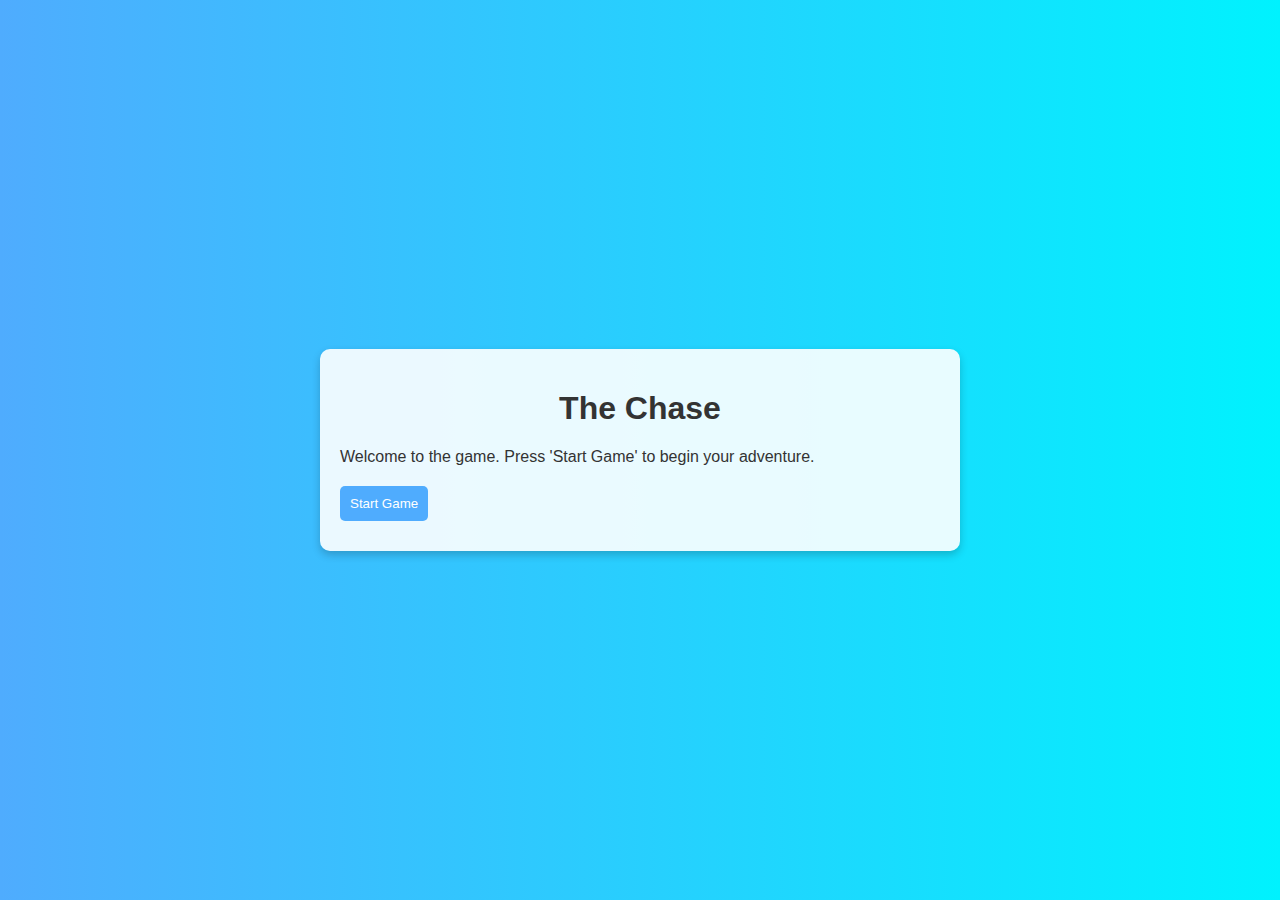
==== index.html @ decea2cd "Update index.html" ====
<html lang="en">
<head>
    <meta charset="UTF-8">
    <meta name="viewport" content="width=device-width, initial-scale=1.0">
    <title>Text Adventure Game: The Chase</title>
    <style>
        body {
            font-family: 'Arial', sans-serif;
            background: linear-gradient(to right, #4facfe, #00f2fe);
            color: #333;
            display: flex;
            justify-content: center;
            align-items: center;
            height: 100vh;
            margin: 0;
        }
        #game {
            background-color: rgba(255, 255, 255, 0.9);
            border-radius: 10px;
            box-shadow: 0 4px 8px rgba(0, 0, 0, 0.2);
            padding: 20px;
            max-width: 600px;
            width: 100%;
        }
        h1 {
            text-align: center;
        }
        #story {
            margin-bottom: 20px;
        }
        .button, #codeButton {
            background-color: #4facfe;
            border: none;
            border-radius: 5px;
            color: white;
            cursor: pointer;
            display: block;
            margin: 10px 0;
            padding: 10px;
            text-align: center;
            transition: background-color 0.3s;
        }
        .button:hover, #codeButton:hover {
            background-color: #00f2fe;
        }
        #codeInput {
            margin: 10px 0;
            padding: 10px;
            width: calc(100% - 22px);
            border-radius: 5px;
            border: 1px solid #ccc;
        }
    </style>
</head>
<body>
    <div id="game">
        <h1>The Chase</h1>
        <p id="story">Welcome to the game. Press 'Start Game' to begin your adventure.</p>
        <div id="choices"></div>
        <input type="text" id="codeInput" placeholder="Enter code" style="display:none;">
        <button id="codeButton" style="display:none;">Submit Code</button>
      <button id="startButton" class="button">Start Game</button>

<script>
    // Function to start the game
    function startGame()

    // Add event listener to the start button
    document.addEventListener('DOMContentLoaded', function() {
        const startButton = document.getElementById('startButton');
        startButton.addEventListener('click', startGame);
    });
</script>
    <script>
        document.addEventListener('DOMContentLoaded', () => {
            const storyElement = document.getElementById('story');
            const choicesElement = document.getElementById('choices');
            const codeInput = document.getElementById('codeInput');
            const codeButton = document.getElementById('codeButton');
            const startButton = document.getElementById('startButton');

            const secretCode = "SECRET123"; // Define the secret code

            const story = {
                start: {
                    text: "You are a detective in a bustling city. You've received a tip-off about a notorious criminal. You can either go to the docks where they were last seen or head to their known hideout.",
                    choices: [
                        { text: "Go to the docks", next: "docks" },
                        { text: "Go to the hideout", next: "hideout" }
                    ]
                },
                docks: {
                    text: "At the docks, you find some clues pointing towards an old warehouse. Do you want to enter the warehouse or investigate the area further?",
                    choices: [
                        { text: "Enter the warehouse", next: "warehouse" },
                        { text: "Investigate further", next: "investigateDocks" },
                        { text: "Go back to the hideout", next: "hideout" }
                    ]
                },
                hideout: {
                    text: "At the hideout, it's eerily quiet. You find a map with several marked locations. Do you want to check the basement or follow the map to a new location?",
                    choices: [
                        { text: "Check the basement", next: "basement" },
                        { text: "Follow the map", next: "mapLocation" },
                        { text: "Go back to the docks", next: "docks" }
                    ]
                },
                warehouse: {
                    text: "Inside the warehouse, you find a hidden passage. You hear footsteps approaching. Do you hide or confront the person?",
                    choices: [
                        { text: "Hide", next: "hide" },
                        { text: "Confront", next: "confront" }
                    ]
                },
                investigateDocks: {
                    text: "While investigating, you discover a small boat. The engine is still warm. Do you follow the boat's trail or go back to the warehouse?",
                    choices: [
                        { text: "Follow the boat's trail", next: "boatTrail" },
                        { text: "Go back to the warehouse", next: "warehouse" }
                    ]
                },
                basement: {
                    text: "In the basement, you find a secret tunnel leading to the city sewer system. It's dark and dangerous. Do you enter the tunnel or go back up?",
                    choices: [
                        { text: "Enter the tunnel", next: "tunnel" },
                        { text: "Go back up", next: "hideout" }
                    ]
                },
                mapLocation: {
                    text: "Following the map, you arrive at an abandoned factory. There are signs of recent activity. Do you sneak in or call for backup?",
                    choices: [
                        { text: "Sneak in", next: "sneakIn" },
                        { text: "Call for backup", next: "backup" }
                    ]
                },
                hide: {
                    text: "You hide behind some crates and see the criminal. They haven't noticed you yet. Do you wait for them to leave or try to capture them now?",
                    choices: [
                        { text: "Wait", next: "wait" },
                        { text: "Capture", next: "capture" }
                    ]
                },
                confront: {
                    text: "You confront the person, but it turns out to be a decoy. The real criminal escapes. Do you chase after them or call for reinforcements?",
                    choices: [
                        { text: "Chase", next: "chase" },
                        { text: "Call for reinforcements", next: "reinforcements" }
                    ]
                },
                boatTrail: {
                    text: "Following the boat's trail, you reach a small island. There’s a hut in the middle. Do you approach the hut or observe from a distance?",
                    choices: [
                        { text: "Approach the hut", next: "hut" },
                        { text: "Observe from a distance", next: "observe" }
                    ]
                },
                tunnel: {
                    text: "In the tunnel, you find evidence that the criminal was here recently. The tunnel splits into two paths. Do you take the left or right path?",
                    choices: [
                        { text: "Left path", next: "leftPath" },
                        { text: "Right path", next: "rightPath" }
                    ]
                },
                sneakIn: {
                    text: "Sneaking in, you manage to catch the criminal off guard. You successfully apprehend them and complete your mission!",
                    choices: [
                        { text: "Restart", next: "start" }
                    ]
                },
                backup: {
                    text: "Backup arrives and you surround the factory. The criminal is captured without any resistance. Mission accomplished!",
                    choices: [
                        { text: "Restart", next: "start" }
                    ]
                },
                wait: {
                    text: "You wait patiently and the criminal eventually leaves. You follow them discreetly and manage to capture them at a less crowded place. Well done!",
                    choices: [
                        { text: "Restart", next: "start" }
                    ]
                },
                capture: {
                    text: "You try to capture the criminal but they fight back fiercely. You manage to subdue them but get injured in the process. Mission accomplished, but at a cost.",
                    choices: [
                        { text: "Restart", next: "start" }
                    ]
                },
                chase: {
                    text: "You chase the criminal through the streets and finally catch them. It's a thrilling pursuit but you manage to bring them to justice.",
                    choices: [
                        { text: "Restart", next: "start" }
                    ]
                },
                reinforcements: {
                    text: "Reinforcements arrive and together you corner the criminal. They surrender without a fight. Another job well done.",
                    choices: [
                        { text: "Restart", next: "start" }
                    ]
                },
                hut: {
                    text: "You approach the hut and find the criminal inside. They try to flee but you manage to apprehend them. Good work!",
                    choices: [
                        { text: "Restart", next: "start" }
                    ]
                },
                observe: {
                    text: "You observe from a distance and gather crucial evidence. Later, you call for backup and the criminal is captured without any issue.",
                    choices: [
                        { text: "Restart", next: "start" }
                    ]
                }
            };

<!DOCTYPE html>
<html lang="en">
<head>
    <meta charset="UTF-8">
    <meta name="viewport" content="width=device-width, initial-scale=1.0">
    <title>Text Adventure Game: The Chase</title>
    <style>
        body {
            font-family: 'Arial', sans-serif;
            background: linear-gradient(to right, #4facfe, #00f2fe);
            color: #333;
            display: flex;
            justify-content: center;
            align-items: center;
            height: 100vh;
            margin: 0;
        }
        #game {
            background-color: rgba(255, 255, 255, 0.9);
            border-radius: 10px;
            box-shadow: 0 4px 8px rgba(0, 0, 0, 0.2);
            padding: 20px;
            max-width: 600px;
            width: 100%;
        }
        h1 {
            text-align: center;
        }
        #story {
            margin-bottom: 20px;
        }
        .button, #codeButton {
            background-color: #4facfe;
            border: none;
            border-radius: 5px;
            color: white;
            cursor: pointer;
            display: block;
            margin: 10px 0;
            padding: 10px;
            text-align: center;
            transition: background-color 0.3s;
        }
        .button:hover, #codeButton:hover {
            background-color: #00f2fe;
        }
        #codeInput {
            margin: 10px 0;
            padding: 10px;
            width: calc(100% - 22px);
            border-radius: 5px;
            border: 1px solid #ccc;
        }
    </style>
</head>
<body>
    <div id="game">
        <h1>The Chase</h1>
        <p id="story">Welcome to the game. Press 'Start Game' to begin your adventure.</p>
        <div id="choices"></div>
        <input type="text" id="codeInput" placeholder="Enter code" style="display:none;">
        <button id="codeButton" style="display:none;">Submit Code</button>
        <button id="startButton" class="button">Start Game</button>
    </div>

    <script>
        document.addEventListener('DOMContentLoaded', () => {
            const storyElement = document.getElementById('story');
            const choicesElement = document.getElementById('choices');
            const codeInput = document.getElementById('codeInput');
            const codeButton = document.getElementById('codeButton');
            const startButton = document.getElementById('startButton');

            const secretCode = "SECRET123"; // Define the secret code

            const story = {
                start: {
                    text: "You are a detective in a bustling city. You've received a tip-off about a notorious criminal. You can either go to the docks where they were last seen or head to their known hideout.",
                    choices: [
                        { text: "Go to the docks", next: "docks" },
                        { text: "Go to the hideout", next: "hideout" }
                    ]
                },
                docks: {
                    text: "At the docks, you find some clues pointing towards an old warehouse. Do you want to enter the warehouse or investigate the area further?",
                    choices: [
                        { text: "Enter the warehouse", next: "warehouse" },
                        { text: "Investigate further", next: "investigateDocks" },
                        { text: "Go back to the hideout", next: "hideout" }
                    ]
                },
                hideout: {
                    text: "At the hideout, it's eerily quiet. You find a map with several marked locations. Do you want to check the basement or follow the map to a new location?",
                    choices: [
                        { text: "Check the basement", next: "basement" },
                        { text: "Follow the map", next: "mapLocation" },
                        { text: "Go back to the docks", next: "docks" }
                    ]
                },
                warehouse: {
                    text: "Inside the warehouse, you find a hidden passage. You hear footsteps approaching. Do you hide or confront the person?",
                    choices: [
                        { text: "Hide", next: "hide" },
                        { text: "Confront", next: "confront" }
                    ]
                },
                investigateDocks: {
                    text: "While investigating, you discover a small boat. The engine is still warm. Do you follow the boat's trail or go back to the warehouse?",
                    choices: [
                        { text: "Follow the boat's trail", next: "boatTrail" },
                        { text: "Go back to the warehouse", next: "warehouse" }
                    ]
                },
                basement: {
                    text: "In the basement, you find a secret tunnel leading to the city sewer system. It's dark and dangerous. Do you enter the tunnel or go back up?",
                    choices: [
                        { text: "Enter the tunnel", next: "tunnel" },
                        { text: "Go back up", next: "hideout" }
                    ]
                },
                mapLocation: {
                    text: "Following the map, you arrive at an abandoned factory. There are signs of recent activity. Do you sneak in or call for backup?",
                    choices: [
                        { text: "Sneak in", next: "sneakIn" },
                        { text: "Call for backup", next: "backup" }
                    ]
                },
                hide: {
                    text: "You hide behind some crates and see the criminal. They haven't noticed you yet. Do you wait for them to leave or try to capture them now?",
                    choices: [
                        { text: "Wait", next: "wait" },
                        { text: "Capture", next: "capture" }
                    ]
                },
                confront: {
                    text: "You confront the person, but it turns out to be a decoy. The real criminal escapes. Do you chase after them or call for reinforcements?",
                    choices: [
                        { text: "Chase", next: "chase" },
                        { text: "Call for reinforcements", next: "reinforcements" }
                    ]
                },
                boatTrail: {
                    text: "Following the boat's trail, you reach a small island. There’s a hut in the middle. Do you approach the hut or observe from a distance?",
                    choices: [
                        { text: "Approach the hut", next: "hut" },
                        { text: "Observe from a distance", next: "observe" }
                    ]
                },
                tunnel: {
                    text: "In the tunnel, you find evidence that the criminal was here recently. The tunnel splits into two paths. Do you take the left or right path?",
                    choices: [
                        { text: "Left path", next: "leftPath" },
                        { text: "Right path", next: "rightPath" }
                    ]
                },
                sneakIn: {
                    text: "Sneaking in, you manage to catch the criminal off guard. You successfully apprehend them and complete your mission!",
                    choices: [
                        { text: "Restart", next: "start" }
                    ]
                },
                backup: {
                    text: "Backup arrives and you surround the factory. The criminal is captured without any resistance. Mission accomplished!",
                    choices: [
                        { text: "Restart", next: "start" }
                    ]
                },
                wait: {
                    text: "You wait patiently and the criminal eventually leaves. You follow them discreetly and manage to capture them at a less crowded place. Well done!",
                    choices: [
                        { text: "Restart", next: "start" }
                    ]
                },
                capture: {
                    text: "You try to capture the criminal but they fight back fiercely. You manage to subdue them but get injured in the process. Mission accomplished, but at a cost.",
                    choices: [
                        { text: "Restart", next: "start" }
                    ]
                },
                chase: {
                    text: "You chase the criminal through the streets and finally catch them. It's a thrilling pursuit but you manage to bring them to justice.",
                    choices: [
                        { text: "Restart", next: "start" }
                    ]
                },
                reinforcements: {
                    text: "Reinforcements arrive and together you corner the criminal. They surrender without a fight. Another job well done.",
                    choices: [
                        { text: "Restart", next: "start" }
                    ]
                },
                hut: {
                    text: "You approach the hut and find the criminal inside. They try to flee but you manage to apprehend them. Good work!",
                    choices: [
                        { text: "Restart", next: "start" }
                    ]
                },
                observe: {
                    text: "You observe from a distance and gather crucial evidence. Later, you call for backup and the criminal is captured without any issue.",
                    choices: [
                        { text: "Restart", next: "start" }
                    ]
                }
            };

    // Function to display the story and choices for a given story node
    function displayStory(node) {
        const storyElement = document.getElementById('story');
        const choicesElement = document.getElementById('choices');

        // Display the text for the current story node
        storyElement.innerText = story[node].text;

        // Clear previous choices
        choicesElement.innerHTML = '';

        // Display choices for the current story node
        story[node].choices.forEach(choice => {
            const button = document.createElement('button');
            button.innerText = choice.text;
            button.className = 'button';
            button.addEventListener('click', () => displayStory(choice.next));
            choicesElement.appendChild(button);
        });
    }

    // Add event listener to start the game when the DOM is loaded
    document.addEventListener('DOMContentLoaded', function() {
        const startButton = document.getElementById('startButton');
        startButton.addEventListener('click', function() {
            // Start the game by displaying the initial story node
            displayStory('start');
        });
    });
</script>
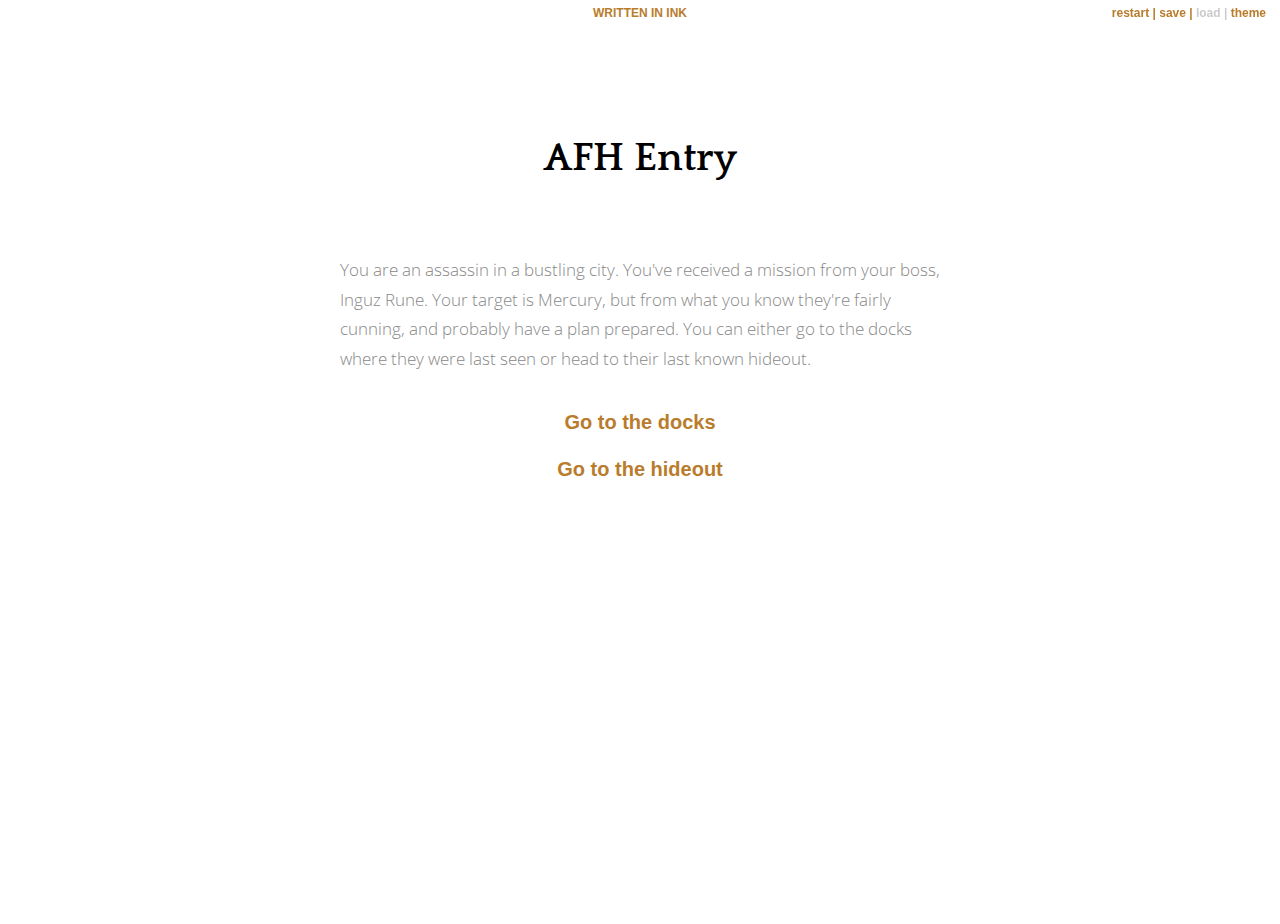
==== commit 9f99e618: "Add files via upload" ====
--- a/index.html
+++ b/index.html
@@ -1,448 +1,38 @@
+﻿<!doctype html>
 <html lang="en">
 <head>
-    <meta charset="UTF-8">
+    <meta charset="utf-8">
+
+    <title>AFH Entry</title>
+
     <meta name="viewport" content="width=device-width, initial-scale=1.0">
-    <title>Text Adventure Game: The Chase</title>
-    <style>
-        body {
-            font-family: 'Arial', sans-serif;
-            background: linear-gradient(to right, #4facfe, #00f2fe);
-            color: #333;
-            display: flex;
-            justify-content: center;
-            align-items: center;
-            height: 100vh;
-            margin: 0;
-        }
-        #game {
-            background-color: rgba(255, 255, 255, 0.9);
-            border-radius: 10px;
-            box-shadow: 0 4px 8px rgba(0, 0, 0, 0.2);
-            padding: 20px;
-            max-width: 600px;
-            width: 100%;
-        }
-        h1 {
-            text-align: center;
-        }
-        #story {
-            margin-bottom: 20px;
-        }
-        .button, #codeButton {
-            background-color: #4facfe;
-            border: none;
-            border-radius: 5px;
-            color: white;
-            cursor: pointer;
-            display: block;
-            margin: 10px 0;
-            padding: 10px;
-            text-align: center;
-            transition: background-color 0.3s;
-        }
-        .button:hover, #codeButton:hover {
-            background-color: #00f2fe;
-        }
-        #codeInput {
-            margin: 10px 0;
-            padding: 10px;
-            width: calc(100% - 22px);
-            border-radius: 5px;
-            border: 1px solid #ccc;
-        }
-    </style>
+
+    <link rel="stylesheet" href="style.css">
+
 </head>
+
 <body>
-    <div id="game">
-        <h1>The Chase</h1>
-        <p id="story">Welcome to the game. Press 'Start Game' to begin your adventure.</p>
-        <div id="choices"></div>
-        <input type="text" id="codeInput" placeholder="Enter code" style="display:none;">
-        <button id="codeButton" style="display:none;">Submit Code</button>
-      <button id="startButton" class="button">Start Game</button>
 
-<script>
-    // Function to start the game
-    function startGame()
+    <div class="outerContainer">
+        <h3 class="written-in-ink"><a href="https://www.inklestudios.com/ink">WRITTEN IN INK</a></h3>
 
-    // Add event listener to the start button
-    document.addEventListener('DOMContentLoaded', function() {
-        const startButton = document.getElementById('startButton');
-        startButton.addEventListener('click', startGame);
-    });
-</script>
-    <script>
-        document.addEventListener('DOMContentLoaded', () => {
-            const storyElement = document.getElementById('story');
-            const choicesElement = document.getElementById('choices');
-            const codeInput = document.getElementById('codeInput');
-            const codeButton = document.getElementById('codeButton');
-            const startButton = document.getElementById('startButton');
+        <div id="controls" class="buttons">
+          <a id="rewind" title="Restart story from beginning">restart</a>
+          <a id="save" title="Save progress">save</a>
+          <a id="reload" title="Reload from save point">load</a>
+          <a id="theme-switch" title="Switch theme">theme</a>
+        </div>
 
-            const secretCode = "SECRET123"; // Define the secret code
-
-            const story = {
-                start: {
-                    text: "You are a detective in a bustling city. You've received a tip-off about a notorious criminal. You can either go to the docks where they were last seen or head to their known hideout.",
-                    choices: [
-                        { text: "Go to the docks", next: "docks" },
-                        { text: "Go to the hideout", next: "hideout" }
-                    ]
-                },
-                docks: {
-                    text: "At the docks, you find some clues pointing towards an old warehouse. Do you want to enter the warehouse or investigate the area further?",
-                    choices: [
-                        { text: "Enter the warehouse", next: "warehouse" },
-                        { text: "Investigate further", next: "investigateDocks" },
-                        { text: "Go back to the hideout", next: "hideout" }
-                    ]
-                },
-                hideout: {
-                    text: "At the hideout, it's eerily quiet. You find a map with several marked locations. Do you want to check the basement or follow the map to a new location?",
-                    choices: [
-                        { text: "Check the basement", next: "basement" },
-                        { text: "Follow the map", next: "mapLocation" },
-                        { text: "Go back to the docks", next: "docks" }
-                    ]
-                },
-                warehouse: {
-                    text: "Inside the warehouse, you find a hidden passage. You hear footsteps approaching. Do you hide or confront the person?",
-                    choices: [
-                        { text: "Hide", next: "hide" },
-                        { text: "Confront", next: "confront" }
-                    ]
-                },
-                investigateDocks: {
-                    text: "While investigating, you discover a small boat. The engine is still warm. Do you follow the boat's trail or go back to the warehouse?",
-                    choices: [
-                        { text: "Follow the boat's trail", next: "boatTrail" },
-                        { text: "Go back to the warehouse", next: "warehouse" }
-                    ]
-                },
-                basement: {
-                    text: "In the basement, you find a secret tunnel leading to the city sewer system. It's dark and dangerous. Do you enter the tunnel or go back up?",
-                    choices: [
-                        { text: "Enter the tunnel", next: "tunnel" },
-                        { text: "Go back up", next: "hideout" }
-                    ]
-                },
-                mapLocation: {
-                    text: "Following the map, you arrive at an abandoned factory. There are signs of recent activity. Do you sneak in or call for backup?",
-                    choices: [
-                        { text: "Sneak in", next: "sneakIn" },
-                        { text: "Call for backup", next: "backup" }
-                    ]
-                },
-                hide: {
-                    text: "You hide behind some crates and see the criminal. They haven't noticed you yet. Do you wait for them to leave or try to capture them now?",
-                    choices: [
-                        { text: "Wait", next: "wait" },
-                        { text: "Capture", next: "capture" }
-                    ]
-                },
-                confront: {
-                    text: "You confront the person, but it turns out to be a decoy. The real criminal escapes. Do you chase after them or call for reinforcements?",
-                    choices: [
-                        { text: "Chase", next: "chase" },
-                        { text: "Call for reinforcements", next: "reinforcements" }
-                    ]
-                },
-                boatTrail: {
-                    text: "Following the boat's trail, you reach a small island. There’s a hut in the middle. Do you approach the hut or observe from a distance?",
-                    choices: [
-                        { text: "Approach the hut", next: "hut" },
-                        { text: "Observe from a distance", next: "observe" }
-                    ]
-                },
-                tunnel: {
-                    text: "In the tunnel, you find evidence that the criminal was here recently. The tunnel splits into two paths. Do you take the left or right path?",
-                    choices: [
-                        { text: "Left path", next: "leftPath" },
-                        { text: "Right path", next: "rightPath" }
-                    ]
-                },
-                sneakIn: {
-                    text: "Sneaking in, you manage to catch the criminal off guard. You successfully apprehend them and complete your mission!",
-                    choices: [
-                        { text: "Restart", next: "start" }
-                    ]
-                },
-                backup: {
-                    text: "Backup arrives and you surround the factory. The criminal is captured without any resistance. Mission accomplished!",
-                    choices: [
-                        { text: "Restart", next: "start" }
-                    ]
-                },
-                wait: {
-                    text: "You wait patiently and the criminal eventually leaves. You follow them discreetly and manage to capture them at a less crowded place. Well done!",
-                    choices: [
-                        { text: "Restart", next: "start" }
-                    ]
-                },
-                capture: {
-                    text: "You try to capture the criminal but they fight back fiercely. You manage to subdue them but get injured in the process. Mission accomplished, but at a cost.",
-                    choices: [
-                        { text: "Restart", next: "start" }
-                    ]
-                },
-                chase: {
-                    text: "You chase the criminal through the streets and finally catch them. It's a thrilling pursuit but you manage to bring them to justice.",
-                    choices: [
-                        { text: "Restart", next: "start" }
-                    ]
-                },
-                reinforcements: {
-                    text: "Reinforcements arrive and together you corner the criminal. They surrender without a fight. Another job well done.",
-                    choices: [
-                        { text: "Restart", next: "start" }
-                    ]
-                },
-                hut: {
-                    text: "You approach the hut and find the criminal inside. They try to flee but you manage to apprehend them. Good work!",
-                    choices: [
-                        { text: "Restart", next: "start" }
-                    ]
-                },
-                observe: {
-                    text: "You observe from a distance and gather crucial evidence. Later, you call for backup and the criminal is captured without any issue.",
-                    choices: [
-                        { text: "Restart", next: "start" }
-                    ]
-                }
-            };
-
-<!DOCTYPE html>
-<html lang="en">
-<head>
-    <meta charset="UTF-8">
-    <meta name="viewport" content="width=device-width, initial-scale=1.0">
-    <title>Text Adventure Game: The Chase</title>
-    <style>
-        body {
-            font-family: 'Arial', sans-serif;
-            background: linear-gradient(to right, #4facfe, #00f2fe);
-            color: #333;
-            display: flex;
-            justify-content: center;
-            align-items: center;
-            height: 100vh;
-            margin: 0;
-        }
-        #game {
-            background-color: rgba(255, 255, 255, 0.9);
-            border-radius: 10px;
-            box-shadow: 0 4px 8px rgba(0, 0, 0, 0.2);
-            padding: 20px;
-            max-width: 600px;
-            width: 100%;
-        }
-        h1 {
-            text-align: center;
-        }
-        #story {
-            margin-bottom: 20px;
-        }
-        .button, #codeButton {
-            background-color: #4facfe;
-            border: none;
-            border-radius: 5px;
-            color: white;
-            cursor: pointer;
-            display: block;
-            margin: 10px 0;
-            padding: 10px;
-            text-align: center;
-            transition: background-color 0.3s;
-        }
-        .button:hover, #codeButton:hover {
-            background-color: #00f2fe;
-        }
-        #codeInput {
-            margin: 10px 0;
-            padding: 10px;
-            width: calc(100% - 22px);
-            border-radius: 5px;
-            border: 1px solid #ccc;
-        }
-    </style>
-</head>
-<body>
-    <div id="game">
-        <h1>The Chase</h1>
-        <p id="story">Welcome to the game. Press 'Start Game' to begin your adventure.</p>
-        <div id="choices"></div>
-        <input type="text" id="codeInput" placeholder="Enter code" style="display:none;">
-        <button id="codeButton" style="display:none;">Submit Code</button>
-        <button id="startButton" class="button">Start Game</button>
+        <div id="story" class="container">
+            <div class="header">
+                <h1>AFH Entry</h1>
+                <h2 class="byline"></h2>
+            </div>
+        </div>
     </div>
 
-    <script>
-        document.addEventListener('DOMContentLoaded', () => {
-            const storyElement = document.getElementById('story');
-            const choicesElement = document.getElementById('choices');
-            const codeInput = document.getElementById('codeInput');
-            const codeButton = document.getElementById('codeButton');
-            const startButton = document.getElementById('startButton');
-
-            const secretCode = "SECRET123"; // Define the secret code
-
-            const story = {
-                start: {
-                    text: "You are a detective in a bustling city. You've received a tip-off about a notorious criminal. You can either go to the docks where they were last seen or head to their known hideout.",
-                    choices: [
-                        { text: "Go to the docks", next: "docks" },
-                        { text: "Go to the hideout", next: "hideout" }
-                    ]
-                },
-                docks: {
-                    text: "At the docks, you find some clues pointing towards an old warehouse. Do you want to enter the warehouse or investigate the area further?",
-                    choices: [
-                        { text: "Enter the warehouse", next: "warehouse" },
-                        { text: "Investigate further", next: "investigateDocks" },
-                        { text: "Go back to the hideout", next: "hideout" }
-                    ]
-                },
-                hideout: {
-                    text: "At the hideout, it's eerily quiet. You find a map with several marked locations. Do you want to check the basement or follow the map to a new location?",
-                    choices: [
-                        { text: "Check the basement", next: "basement" },
-                        { text: "Follow the map", next: "mapLocation" },
-                        { text: "Go back to the docks", next: "docks" }
-                    ]
-                },
-                warehouse: {
-                    text: "Inside the warehouse, you find a hidden passage. You hear footsteps approaching. Do you hide or confront the person?",
-                    choices: [
-                        { text: "Hide", next: "hide" },
-                        { text: "Confront", next: "confront" }
-                    ]
-                },
-                investigateDocks: {
-                    text: "While investigating, you discover a small boat. The engine is still warm. Do you follow the boat's trail or go back to the warehouse?",
-                    choices: [
-                        { text: "Follow the boat's trail", next: "boatTrail" },
-                        { text: "Go back to the warehouse", next: "warehouse" }
-                    ]
-                },
-                basement: {
-                    text: "In the basement, you find a secret tunnel leading to the city sewer system. It's dark and dangerous. Do you enter the tunnel or go back up?",
-                    choices: [
-                        { text: "Enter the tunnel", next: "tunnel" },
-                        { text: "Go back up", next: "hideout" }
-                    ]
-                },
-                mapLocation: {
-                    text: "Following the map, you arrive at an abandoned factory. There are signs of recent activity. Do you sneak in or call for backup?",
-                    choices: [
-                        { text: "Sneak in", next: "sneakIn" },
-                        { text: "Call for backup", next: "backup" }
-                    ]
-                },
-                hide: {
-                    text: "You hide behind some crates and see the criminal. They haven't noticed you yet. Do you wait for them to leave or try to capture them now?",
-                    choices: [
-                        { text: "Wait", next: "wait" },
-                        { text: "Capture", next: "capture" }
-                    ]
-                },
-                confront: {
-                    text: "You confront the person, but it turns out to be a decoy. The real criminal escapes. Do you chase after them or call for reinforcements?",
-                    choices: [
-                        { text: "Chase", next: "chase" },
-                        { text: "Call for reinforcements", next: "reinforcements" }
-                    ]
-                },
-                boatTrail: {
-                    text: "Following the boat's trail, you reach a small island. There’s a hut in the middle. Do you approach the hut or observe from a distance?",
-                    choices: [
-                        { text: "Approach the hut", next: "hut" },
-                        { text: "Observe from a distance", next: "observe" }
-                    ]
-                },
-                tunnel: {
-                    text: "In the tunnel, you find evidence that the criminal was here recently. The tunnel splits into two paths. Do you take the left or right path?",
-                    choices: [
-                        { text: "Left path", next: "leftPath" },
-                        { text: "Right path", next: "rightPath" }
-                    ]
-                },
-                sneakIn: {
-                    text: "Sneaking in, you manage to catch the criminal off guard. You successfully apprehend them and complete your mission!",
-                    choices: [
-                        { text: "Restart", next: "start" }
-                    ]
-                },
-                backup: {
-                    text: "Backup arrives and you surround the factory. The criminal is captured without any resistance. Mission accomplished!",
-                    choices: [
-                        { text: "Restart", next: "start" }
-                    ]
-                },
-                wait: {
-                    text: "You wait patiently and the criminal eventually leaves. You follow them discreetly and manage to capture them at a less crowded place. Well done!",
-                    choices: [
-                        { text: "Restart", next: "start" }
-                    ]
-                },
-                capture: {
-                    text: "You try to capture the criminal but they fight back fiercely. You manage to subdue them but get injured in the process. Mission accomplished, but at a cost.",
-                    choices: [
-                        { text: "Restart", next: "start" }
-                    ]
-                },
-                chase: {
-                    text: "You chase the criminal through the streets and finally catch them. It's a thrilling pursuit but you manage to bring them to justice.",
-                    choices: [
-                        { text: "Restart", next: "start" }
-                    ]
-                },
-                reinforcements: {
-                    text: "Reinforcements arrive and together you corner the criminal. They surrender without a fight. Another job well done.",
-                    choices: [
-                        { text: "Restart", next: "start" }
-                    ]
-                },
-                hut: {
-                    text: "You approach the hut and find the criminal inside. They try to flee but you manage to apprehend them. Good work!",
-                    choices: [
-                        { text: "Restart", next: "start" }
-                    ]
-                },
-                observe: {
-                    text: "You observe from a distance and gather crucial evidence. Later, you call for backup and the criminal is captured without any issue.",
-                    choices: [
-                        { text: "Restart", next: "start" }
-                    ]
-                }
-            };
-
-    // Function to display the story and choices for a given story node
-    function displayStory(node) {
-        const storyElement = document.getElementById('story');
-        const choicesElement = document.getElementById('choices');
-
-        // Display the text for the current story node
-        storyElement.innerText = story[node].text;
-
-        // Clear previous choices
-        choicesElement.innerHTML = '';
-
-        // Display choices for the current story node
-        story[node].choices.forEach(choice => {
-            const button = document.createElement('button');
-            button.innerText = choice.text;
-            button.className = 'button';
-            button.addEventListener('click', () => displayStory(choice.next));
-            choicesElement.appendChild(button);
-        });
-    }
-
-    // Add event listener to start the game when the DOM is loaded
-    document.addEventListener('DOMContentLoaded', function() {
-        const startButton = document.getElementById('startButton');
-        startButton.addEventListener('click', function() {
-            // Start the game by displaying the initial story node
-            displayStory('start');
-        });
-    });
-</script>
+    <script src="ink.js"></script>
+    <script src="Untitled.js"></script>
+    <script src="main.js"></script>
+</body>
+</html>
--- a/style.css
+++ b/style.css
@@ -0,0 +1,262 @@
+@import url('https://fonts.googleapis.com/css?family=Open+Sans:300,700|Quattrocento:700');
+
+body {
+    font-family: 'Open Sans', sans-serif;
+    font-weight: lighter;
+    background: white;
+    overflow: hidden;
+}
+
+body.switched {
+    transition: color 0.6s, background-color 0.6s;
+}
+
+h1,
+h2 {
+    text-align: center;
+    font-family: "Quattrocento", Georgia, 'Times New Roman', Times, serif;
+    margin: 0;
+    padding: 0;
+}
+
+h1 {
+    font-size: 30pt;
+    margin-bottom: 10px;
+}
+
+h2 {
+    font-size: 14pt;
+    font-style: italic;
+    font-family: sans-serif;
+    font-weight: lighter;
+    color: #BBB;
+}
+
+.header {
+    padding-top: 3em;
+    padding-bottom: 3em;
+}
+
+/*
+  Built-in class:
+    # author: Name
+*/
+.byline {
+    font-style: italic;
+}
+
+.written-in-ink {
+    z-index: 3;
+    font-size: 9pt;
+    font-family: sans-serif;
+    text-align: center;
+    font-weight: 700;
+    position: fixed;
+    display: block;
+    width: 100%;
+    background: white;
+    transition: color 0.6s, background 0.6s;
+    margin: 0;
+    padding-top: 6px;
+    padding-bottom: 6px;
+    height: 14px;
+    top: 0;
+}
+
+/* 
+  Enables <iframe> support work on itch.io when using mobile iOS
+*/
+.outerContainer {
+    position: absolute;
+    display: block;
+    margin: 0;
+    padding: 0;
+    -webkit-overflow-scrolling: touch;
+    overflow: scroll;
+    overflow-x: hidden;
+    height: 100%;
+    width: 100%;
+    top: 0;
+    left: 0;
+    margin-top: 24px;
+    background-size: cover;
+    background-repeat: no-repeat;
+}
+
+@media screen and (max-width: 980px) {
+    .outerContainer {
+        margin-top: 44px;
+        background-size: cover;
+        background-repeat: no-repeat;
+    }
+}
+
+.container {
+    display: block;
+    max-width: 600px;
+    margin: 0 auto;
+    padding: 20px;
+    padding-top: 4em;
+    background: white;
+}
+
+.switched .container {
+    transition: background-color 0.6s;
+}
+
+p {
+    font-size: 13pt;
+    color: #888;
+    line-height: 1.7em;
+    font-weight: lighter;
+}
+
+a {
+    font-weight: 700;
+    color: #b97c2c;
+    font-family: sans-serif;
+    transition: color 0.6s;
+    text-decoration: none;
+}
+
+a:hover {
+    color: black;
+    transition: color 0.1s;
+}
+
+strong {
+    color: black;
+    font-weight: bold;
+}
+
+img {
+    display: block;
+    margin: 0 auto;
+    max-width: 100%;
+}
+
+.container .hide {
+    opacity: 0.0;
+}
+
+.container .invisible {
+    display: none;
+}
+
+.container>* {
+    opacity: 1.0;
+    transition: opacity 1.0s;
+}
+
+/*
+  Class applied to all choices
+  (Will always appear inside <p> element by default.)
+*/
+.choice {
+    text-align: center;
+    line-height: 1.7em;
+}
+
+/* 
+  Class applied to first choice
+*/
+:not(.choice)+.choice {
+    padding-top: 1em;
+}
+
+/*
+  Class applied to choice links
+*/
+.choice a {
+    font-size: 15pt;
+}
+
+/* 
+  Built-in class:
+    The End # CLASS: end
+*/
+.end {
+    text-align: center;
+    font-weight: bold;
+    color: black;
+    padding-top: 20px;
+    padding-bottom: 20px;
+}
+
+#controls {
+    z-index: 4;
+    font-size: 9pt;
+    text-align: center;
+    padding-bottom: 6px;
+    position: fixed;
+    right: 14px;
+    top: 4px;
+    user-select: none;
+    background: white;
+    transition: color 0.6s, background 0.6s;
+}
+
+#controls [disabled] {
+    color: #ccc;
+}
+
+#controls>*:not(:last-child):after {
+    content: " | ";
+}
+
+@media screen and (max-width: 980px) {
+    #controls {
+        z-index: 2;
+        padding-top: 24px;
+        top: 0;
+        left: 0;
+        right: 0;
+    }
+}
+
+/* 
+  Dark Theme (Added in Inky 0.10.0)
+    # theme: dark
+*/
+
+body.dark {
+    background: black;
+    color: white;
+}
+
+.dark h2 {
+    color: #666;
+}
+
+.dark .container {
+    background: black;
+}
+
+.dark .written-in-ink {
+    background: black;
+}
+
+.dark a {
+    color: #cc8f1a;
+    transition: color 0.6s;
+}
+
+.dark a:hover {
+    color: white;
+}
+
+.dark strong {
+    color: white;
+}
+
+.dark #controls [disabled] {
+    color: #444;
+}
+
+.dark .end {
+    color: white;
+}
+
+.dark #controls {
+    background: black;
+}
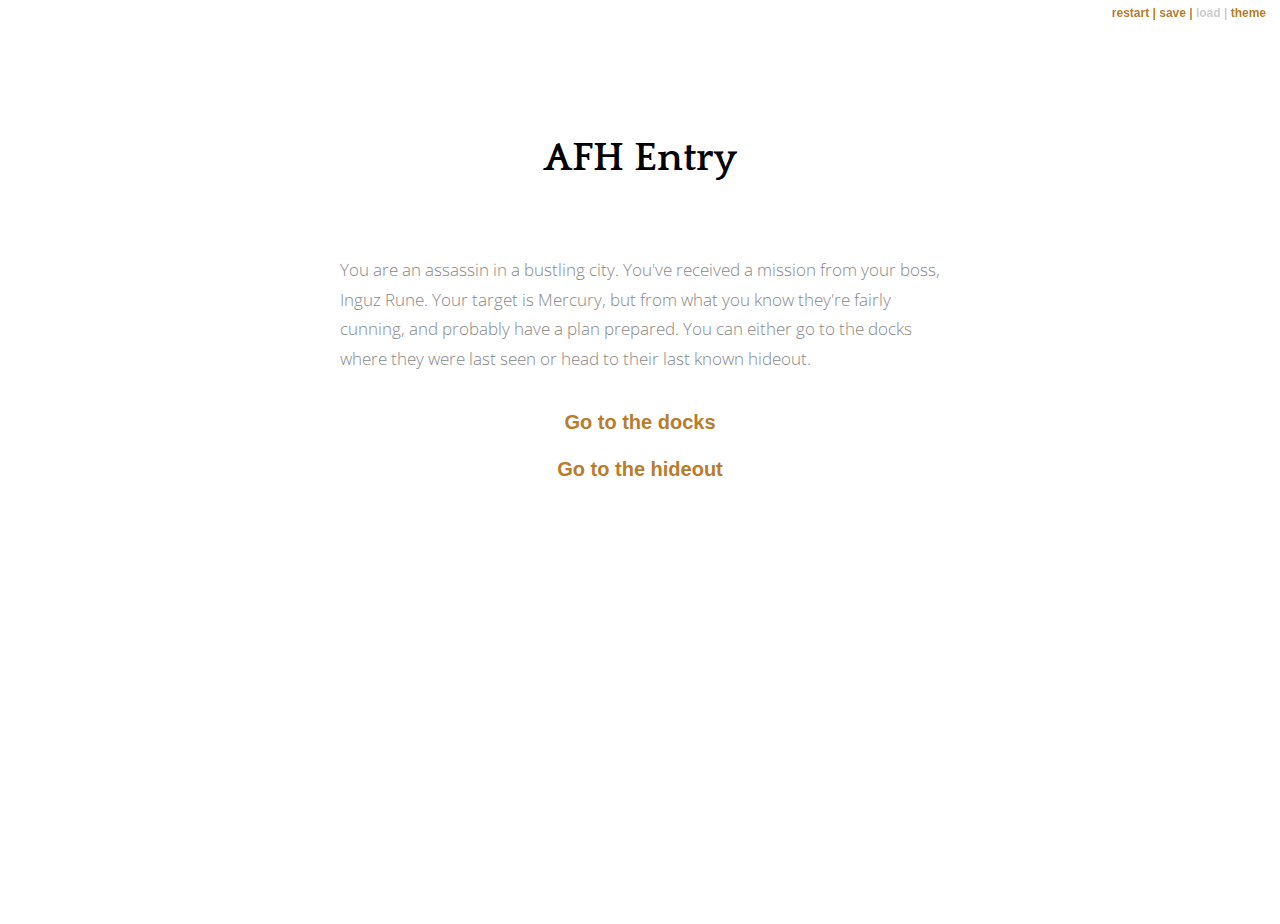
==== commit 713837df: "Update index.html" ====
--- a/index.html
+++ b/index.html
@@ -14,8 +14,6 @@
 <body>
 
     <div class="outerContainer">
-        <h3 class="written-in-ink"><a href="https://www.inklestudios.com/ink">WRITTEN IN INK</a></h3>
-
         <div id="controls" class="buttons">
           <a id="rewind" title="Restart story from beginning">restart</a>
           <a id="save" title="Save progress">save</a>
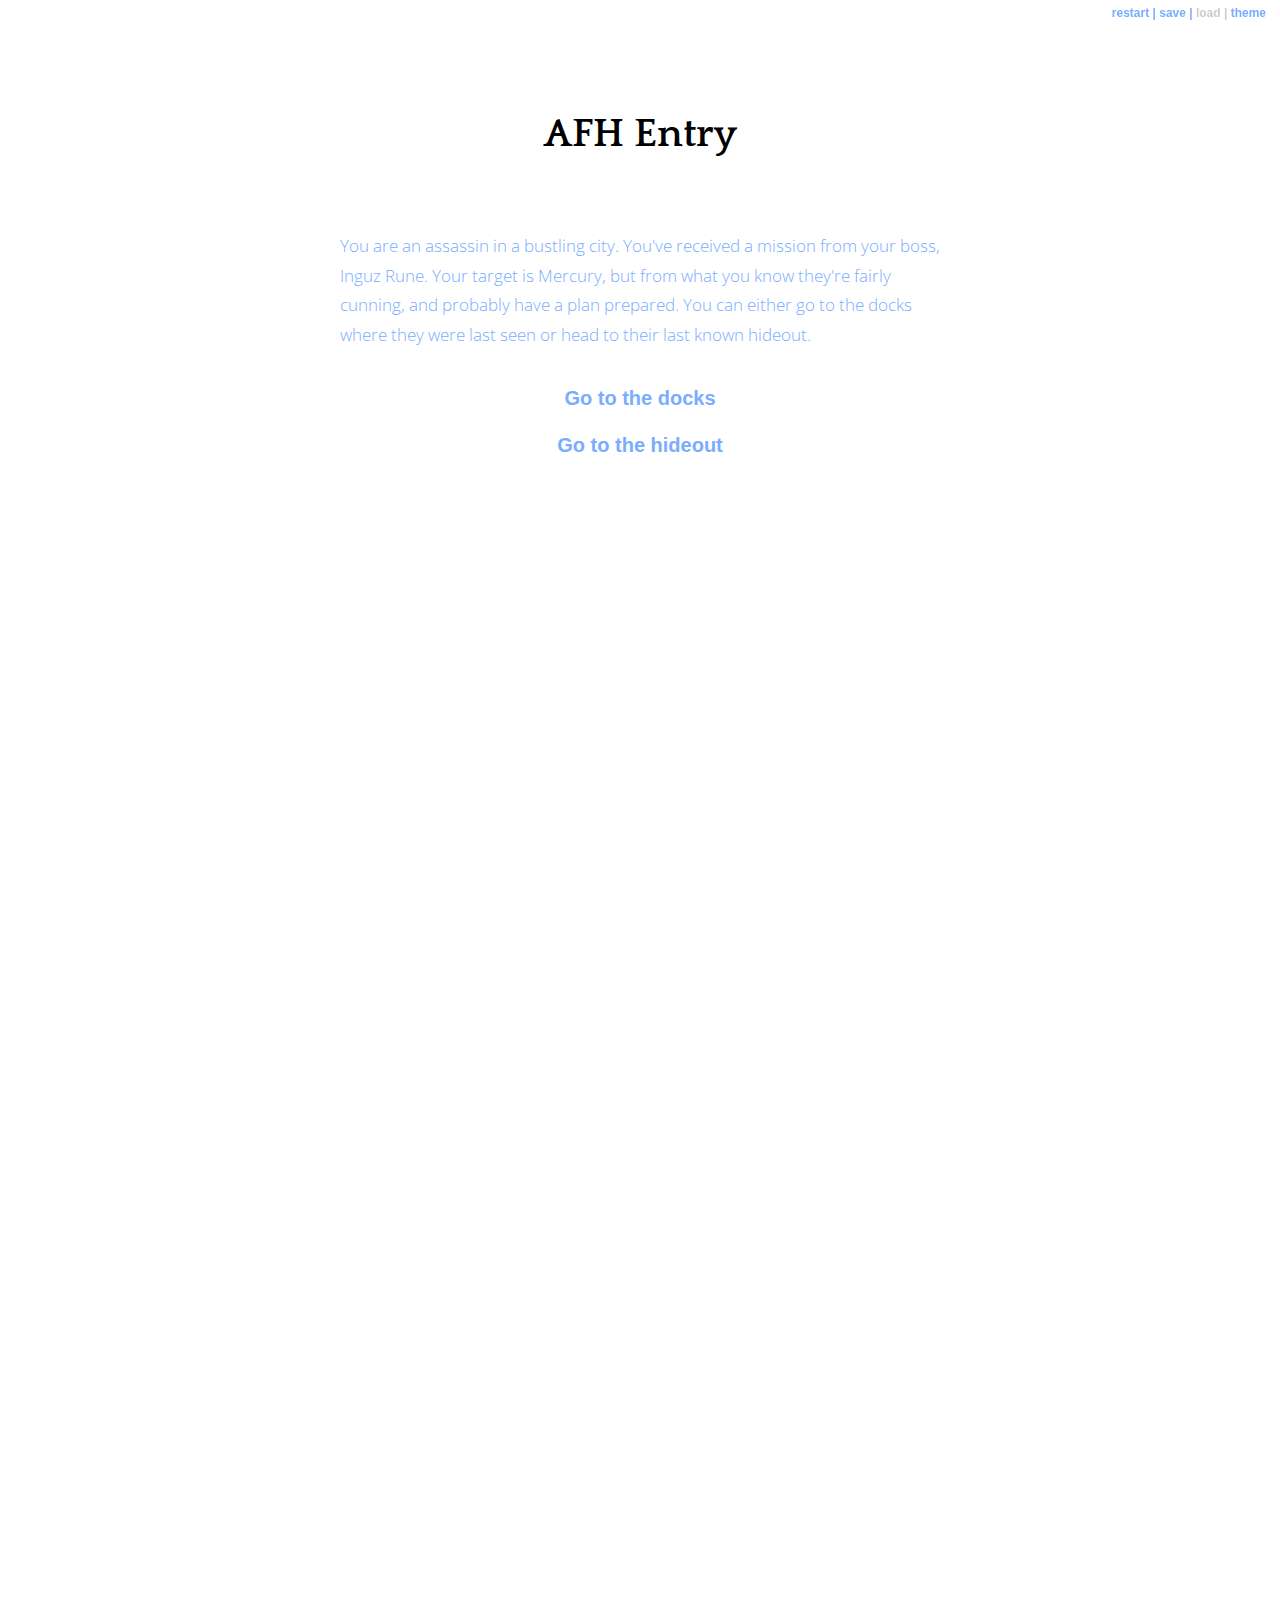
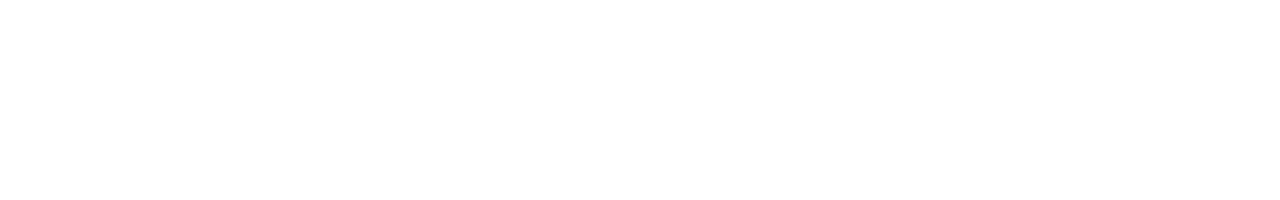
==== commit 5fb7a932: "Update index.html" ====
--- a/index.html
+++ b/index.html
@@ -1,18 +1,28 @@
-﻿<!doctype html>
+<!DOCTYPE html>
 <html lang="en">
 <head>
-    <meta charset="utf-8">
+    <meta charset="UTF-8">
+    <meta name="viewport" content="width=device-width, initial-scale=1.0">
+    <title>Document</title>
+    <style>
+        html, body {
+            margin: 0;
+            padding: 0;
+            height: 100%;
+            overflow: auto;
+        }
+        .content {
+            height: 200vh; /* Just to ensure there's enough content to scroll */
+        }
+    </style>
 
-    <title>AFH Entry</title>
-
-    <meta name="viewport" content="width=device-width, initial-scale=1.0">
+</html>
 
     <link rel="stylesheet" href="style.css">
-
+    
 </head>
-
 <body>
-
+<div class="content">
     <div class="outerContainer">
         <div id="controls" class="buttons">
           <a id="rewind" title="Restart story from beginning">restart</a>
--- a/style.css
+++ b/style.css
@@ -29,7 +29,7 @@
     font-style: italic;
     font-family: sans-serif;
     font-weight: lighter;
-    color: #BBB;
+    color: #7aadff;
 }
 
 .header {
@@ -45,22 +45,6 @@
     font-style: italic;
 }
 
-.written-in-ink {
-    z-index: 3;
-    font-size: 9pt;
-    font-family: sans-serif;
-    text-align: center;
-    font-weight: 700;
-    position: fixed;
-    display: block;
-    width: 100%;
-    background: white;
-    transition: color 0.6s, background 0.6s;
-    margin: 0;
-    padding-top: 6px;
-    padding-bottom: 6px;
-    height: 14px;
-    top: 0;
 }
 
 /* 
@@ -106,14 +90,14 @@
 
 p {
     font-size: 13pt;
-    color: #888;
+    color: #7aadff;
     line-height: 1.7em;
     font-weight: lighter;
 }
 
 a {
     font-weight: 700;
-    color: #b97c2c;
+    color: #7aadff;
     font-family: sans-serif;
     transition: color 0.6s;
     text-decoration: none;
